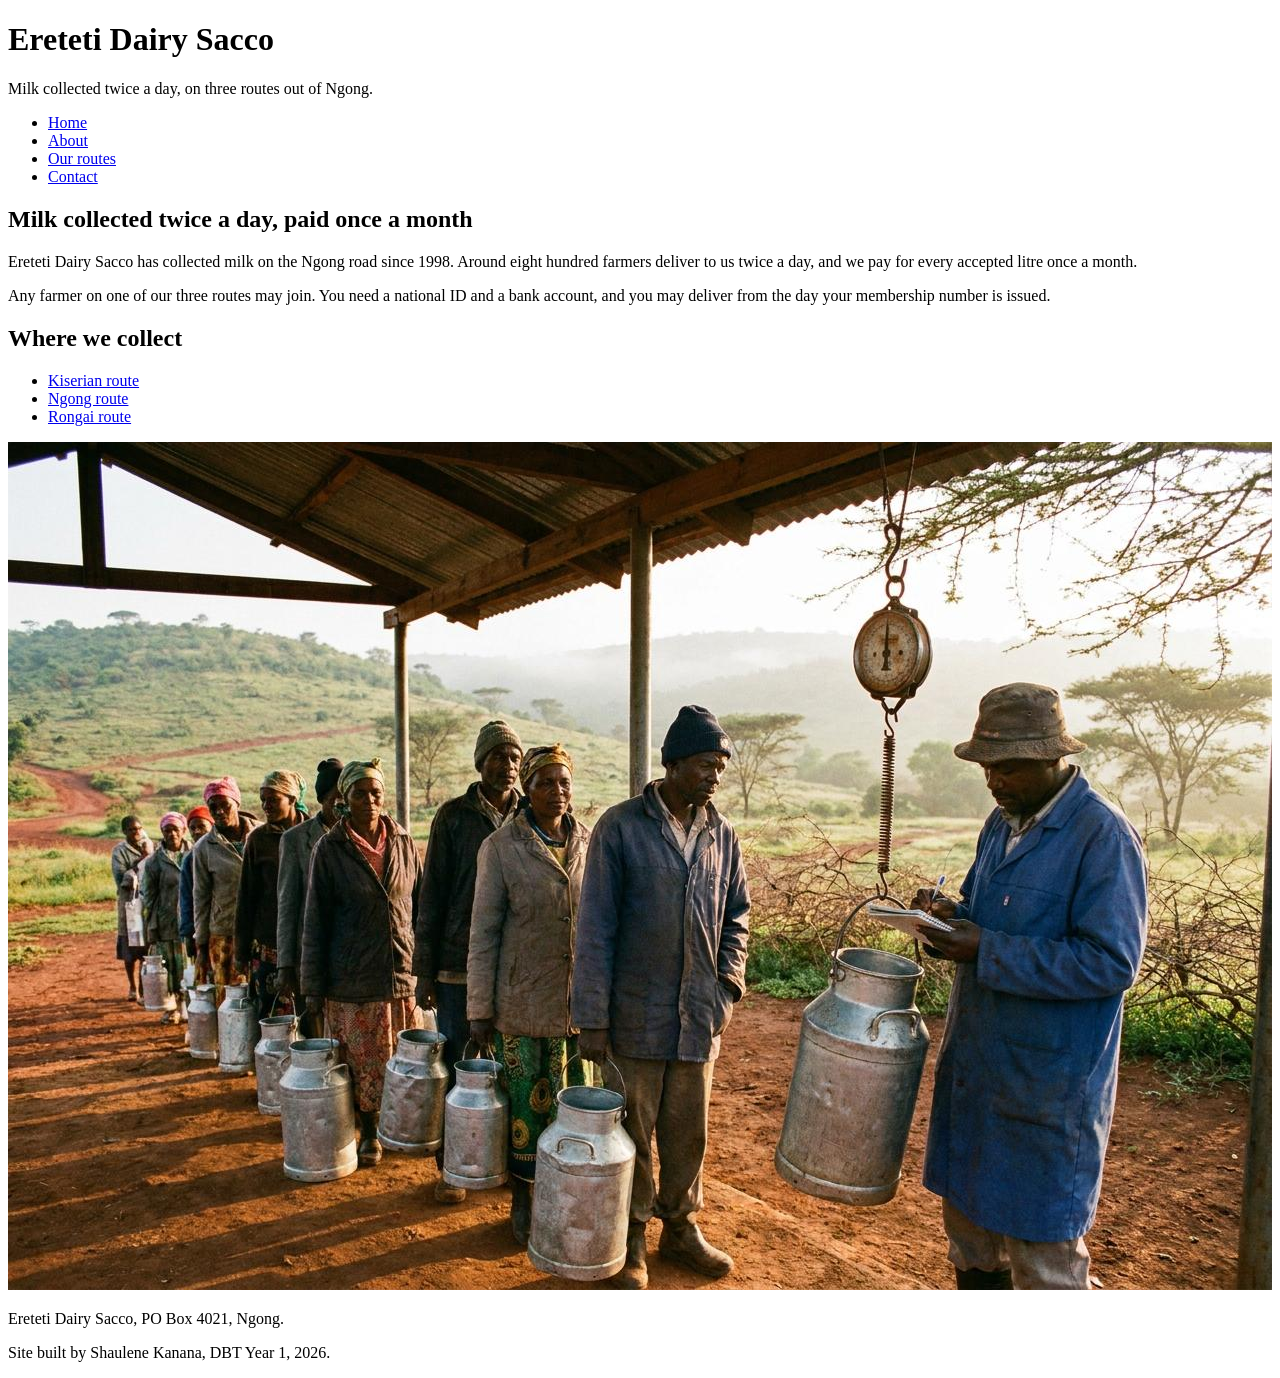
==== index.html @ af950206 "Week 2 - home page marked up" ====
<!DOCTYPE html>
<html lang="en">
<head>
<meta charset="utf-8">
<title>Ereteti Dairy Sacco</title>
</head>
<body>

<header>
<h1>Ereteti Dairy Sacco</h1>
<p>Milk collected twice a day, on three routes out of Ngong.</p>
</header>

<nav>
<ul>
<li><a href="index.html">Home</a></li>
<li><a href="about.html">About</a></li>
<li><a href="routes.html">Our routes</a></li>
<li><a href="contact.html">Contact</a></li>
</ul>
</nav>

<main>

<section>
<h2>Milk collected twice a day, paid once a month</h2>
<p>Ereteti Dairy Sacco has collected milk on the Ngong road since
1998. Around eight hundred farmers deliver to us twice a day, and
we pay for every accepted litre once a month.</p>
<p>Any farmer on one of our three routes may join. You need a
national ID and a bank account, and you may deliver from the day
your membership number is issued.</p>
</section>

<section>
<h2>Where we collect</h2>
<ul>
<li><a href="routes.html">Kiserian route</a></li>
<li><a href="routes.html">Ngong route</a></li>
<li><a href="routes.html">Rongai route</a></li>
</ul>
</section>

<img src="img/collection-centre.jpg"
alt="Farmers queuing with churns at the Kiserian centre">

</main>

<footer>
<p>Ereteti Dairy Sacco, PO Box 4021, Ngong.</p>
<p>Site built by Shaulene Kanana, DBT Year 1, 2026.</p>
</footer>

</body>
</html>
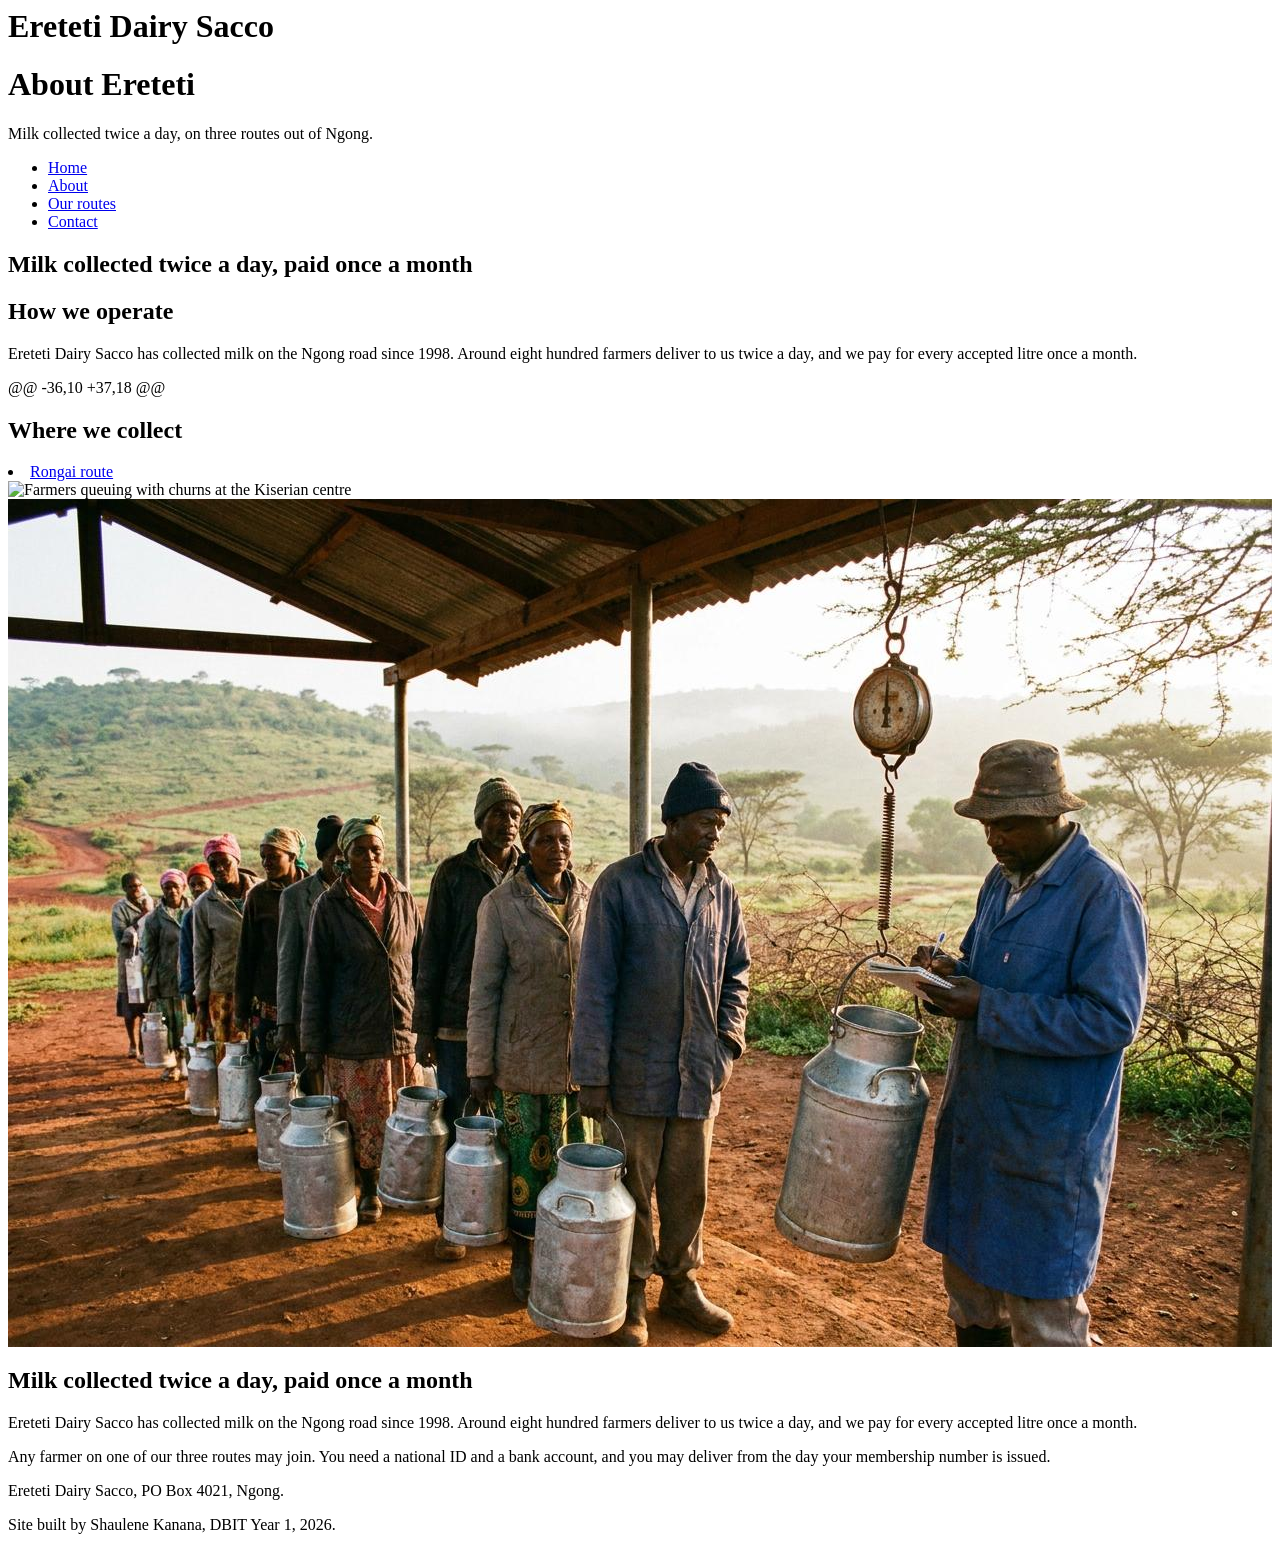
==== commit 03820a19: "Lab 1:Erectreti Dairy Sacco Website" ====
--- a/index.html
+++ b/index.html
@@ -1,28 +1,42 @@
-<!DOCTYPE html>
 <html lang="en">
 <head>
-<meta charset="utf-8">
-<title>Ereteti Dairy Sacco</title>
+ <meta charset="utf-8">
+ <title>Ereteti Dairy Sacco</title>
+ <title>Our routes - Ereteti Dairy Sacco</title>
 </head>
 <body>
+ <header>
+ <h1>Ereteti Dairy Sacco</h1>
+ <h1>About Ereteti</h1>
+ <p>Milk collected twice a day, on three routes out of Ngong.</p>
+ </header>
+ <nav>
+ <ul>
+ <li><a href="index.html">Home</a></li>
+ <li><a href="about.html">About</a></li>
+ <li><a href="routes.html">Our routes</a></li>
 
-<header>
-<h1>Ereteti Dairy Sacco</h1>
-<p>Milk collected twice a day, on three routes out of Ngong.</p>
-</header>
 
-<nav>
-<ul>
-<li><a href="index.html">Home</a></li>
-<li><a href="about.html">About</a></li>
-<li><a href="routes.html">Our routes</a></li>
-<li><a href="contact.html">Contact</a></li>
-</ul>
-</nav>
+ <li><a href="contact.html">Contact</a></li>
+ </ul>
+ </nav>
+ <main>
+    <section>
+ <h2>Milk collected twice a day, paid once a month</h2>
+ <h2>How we operate</h2>
+ <p>Ereteti Dairy Sacco has collected milk on the Ngong road since
+ 1998. Around eight hundred farmers deliver to us twice a day, and
+ we pay for every accepted litre once a month.</p>
+@@ -36,10 +37,18 @@ <h2>Where we collect</h2>
+ <li><a href="routes.html">Rongai route</a></li>
+ </ul>
+ </section>
+<img src="img/ereteti image.png"
+ alt="Farmers queuing with churns at the Kiserian centre">
+<img src="img/collection-centre.jpg" alt="Farmers carrying metal milk churns queue at a rural collection shelter while a worker records the milk being weighed. Green hills, red soil, and acacia trees surround the orderly, cooperative scene.">
 
-<main>
-
-<section>
+ </main>
+ <section>
 <h2>Milk collected twice a day, paid once a month</h2>
 <p>Ereteti Dairy Sacco has collected milk on the Ngong road since
 1998. Around eight hundred farmers deliver to us twice a day, and
@@ -31,25 +45,6 @@
 national ID and a bank account, and you may deliver from the day
 your membership number is issued.</p>
 </section>
-
-<section>
-<h2>Where we collect</h2>
-<ul>
-<li><a href="routes.html">Kiserian route</a></li>
-<li><a href="routes.html">Ngong route</a></li>
-<li><a href="routes.html">Rongai route</a></li>
-</ul>
-</section>
-
-<img src="img/collection-centre.jpg"
-alt="Farmers queuing with churns at the Kiserian centre">
-
-</main>
-
-<footer>
-<p>Ereteti Dairy Sacco, PO Box 4021, Ngong.</p>
-<p>Site built by Shaulene Kanana, DBT Year 1, 2026.</p>
-</footer>
-
-</body>
-</html>+ <footer>
+ <p>Ereteti Dairy Sacco, PO Box 4021, Ngong.</p>
+ <p>Site built by Shaulene Kanana, DBIT Year 1, 2026.</p>
